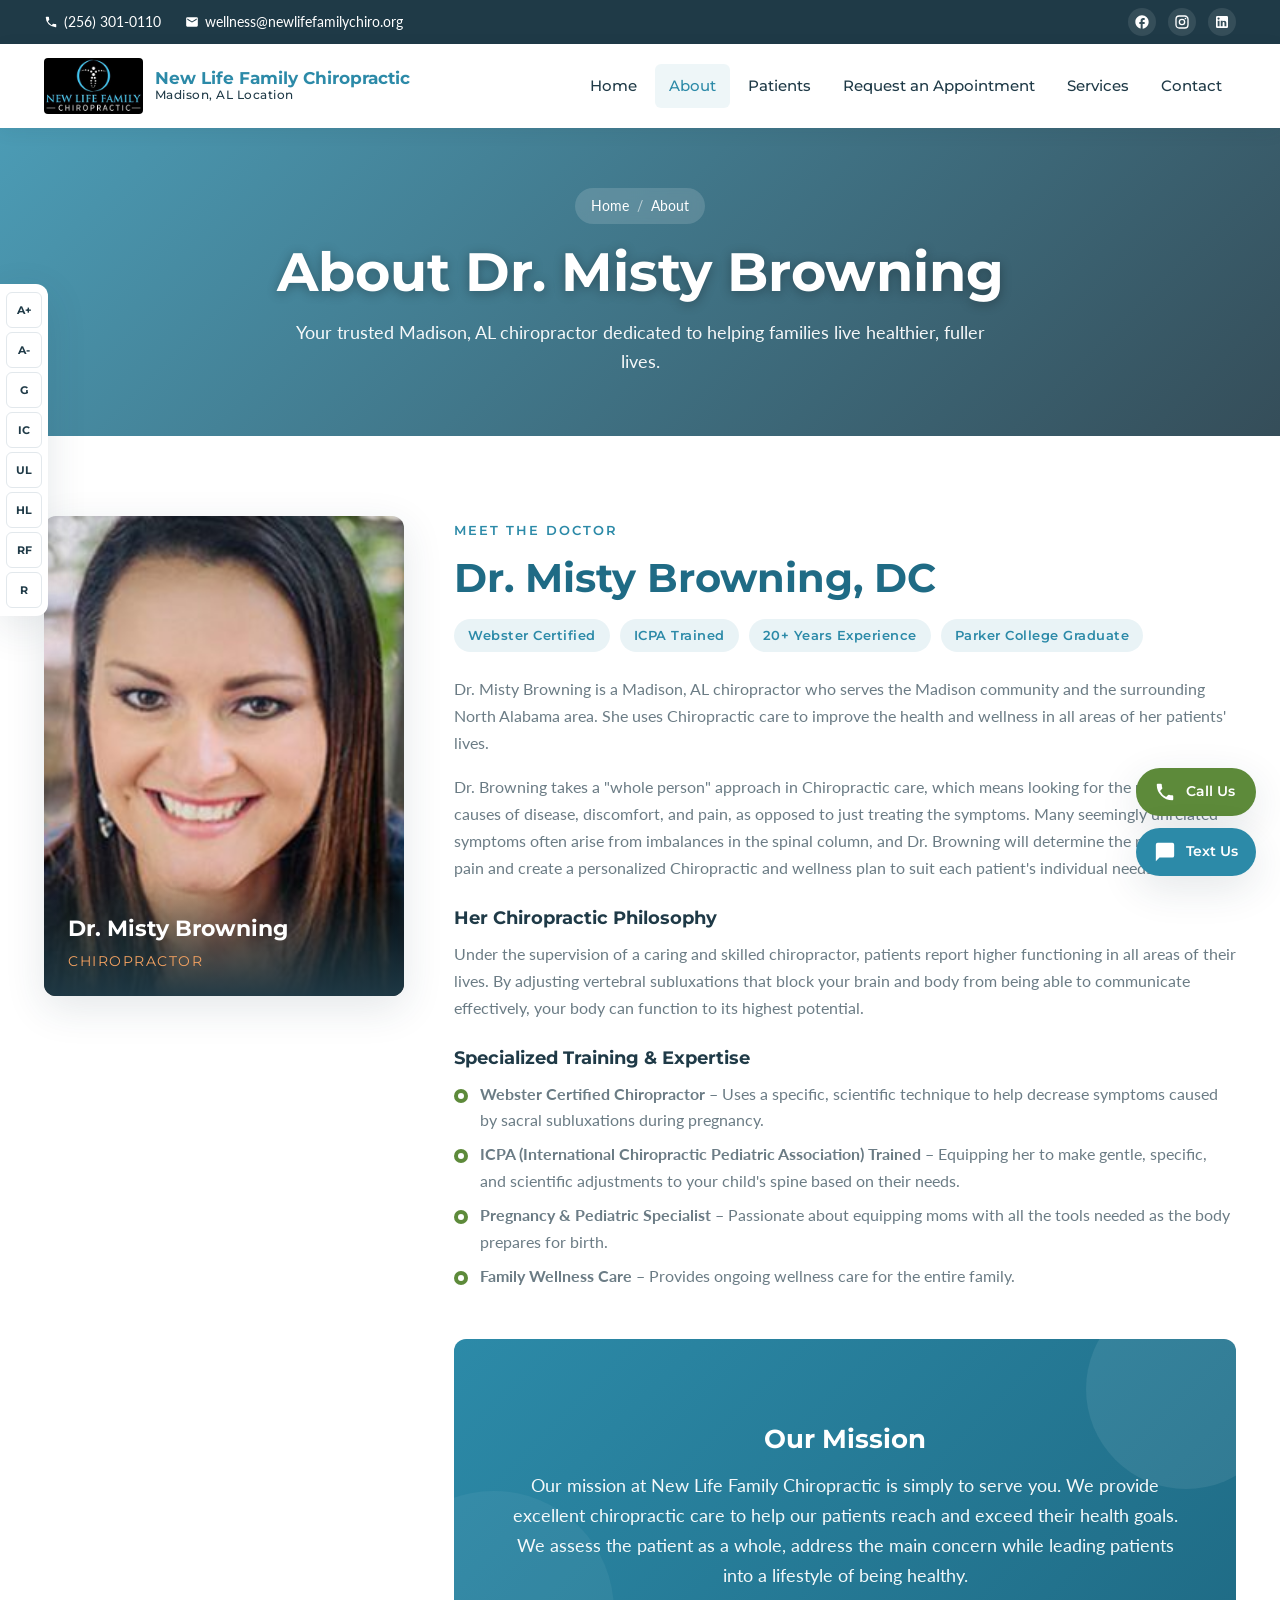
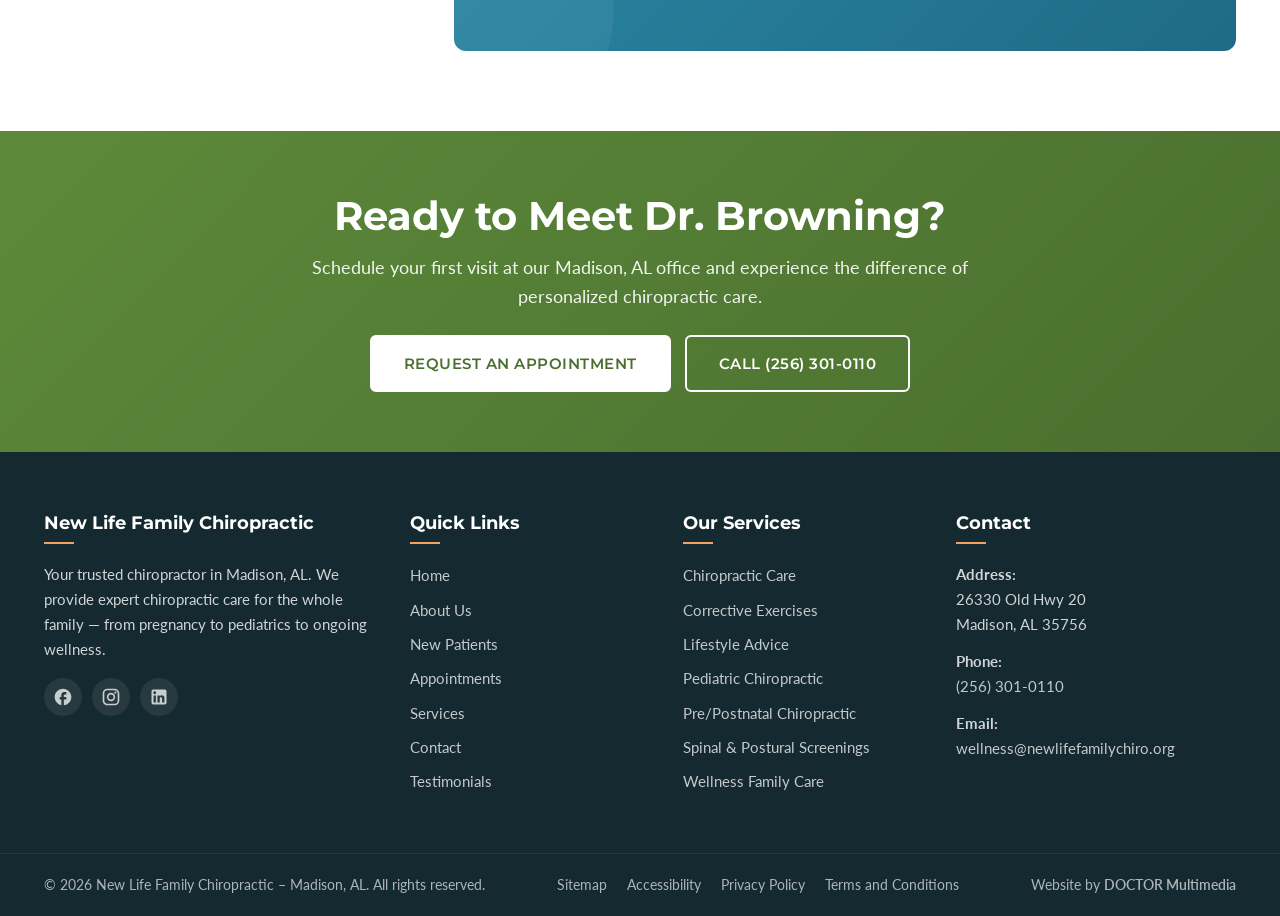
==== about.html @ c1411ab8 "Initial commit: Madison, AL website" ====
<!DOCTYPE html>
<html lang="en">
<head>
    <meta charset="UTF-8">
    <meta name="viewport" content="width=device-width, initial-scale=1.0">
    <title>About Dr. Misty Browning | New Life Family Chiropractic – Madison, AL</title>
    <meta name="description" content="Meet Dr. Misty Browning, your Madison, AL chiropractor at New Life Family Chiropractic. Webster Certified, ICPA trained, with 20+ years of experience serving North Alabama families.">
    <meta name="keywords" content="Dr. Misty Browning Madison AL, chiropractor Madison Alabama, New Life Family Chiropractic Madison, Webster certified chiropractor, ICPA trained chiropractor">
    <meta name="author" content="New Life Family Chiropractic">
    <meta name="robots" content="index, follow">
    <meta property="og:title" content="About Dr. Misty Browning | New Life Family Chiropractic – Madison, AL">
    <meta property="og:description" content="Meet Dr. Misty Browning, your Madison, AL chiropractor at New Life Family Chiropractic.">
    <meta property="og:type" content="profile">
    <meta property="og:url" content="https://newlifefamilychiro-madison.org/about.html">
    <link rel="canonical" href="https://newlifefamilychiro-madison.org/about.html">
    <link rel="preconnect" href="https://fonts.googleapis.com">
    <link rel="preconnect" href="https://fonts.gstatic.com" crossorigin>
    <link href="https://fonts.googleapis.com/css2?family=Montserrat:wght@300;400;500;600;700;800&family=Lato:wght@300;400;700&display=swap" rel="stylesheet">
    <link rel="stylesheet" href="css/style.css">
    <script type="application/ld+json">
    {
        "@context": "https://schema.org",
        "@type": "AboutPage",
        "name": "About Dr. Misty Browning",
        "url": "https://newlifefamilychiro-madison.org/about.html",
        "mainEntity": {
            "@type": "Person",
            "name": "Dr. Misty Browning",
            "jobTitle": "Chiropractor",
            "worksFor": {
                "@type": "Chiropractic",
                "name": "New Life Family Chiropractic - Madison",
                "address": {
                    "@type": "PostalAddress",
                    "streetAddress": "26330 Old Hwy 20",
                    "addressLocality": "Madison",
                    "addressRegion": "AL",
                    "postalCode": "35756"
                }
            }
        }
    }
    </script>
</head>
<body>
    <!-- Accessibility Toolbar -->
    <div id="accessibility-toolbar" class="accessibility-toolbar">
        <div class="a11y-inner">
            <button class="a11y-btn" id="incText" title="Increase Text" aria-label="Increase Text Size">A+</button>
            <button class="a11y-btn" id="decText" title="Decrease Text" aria-label="Decrease Text Size">A-</button>
            <button class="a11y-btn" id="grayscaleBtn" title="Grayscale" aria-label="Toggle Grayscale">G</button>
            <button class="a11y-btn" id="invertBtn" title="Invert Colors" aria-label="Invert Colors">IC</button>
            <button class="a11y-btn" id="underlineBtn" title="Underline Links" aria-label="Underline Links">UL</button>
            <button class="a11y-btn" id="highlightBtn" title="Highlight Links" aria-label="Highlight Links">HL</button>
            <button class="a11y-btn" id="readableBtn" title="Readable Font" aria-label="Toggle Readable Font">RF</button>
            <button class="a11y-btn" id="resetBtn" title="Reset" aria-label="Reset Accessibility">R</button>
        </div>
    </div>

    <!-- Top Bar -->
    <div class="top-bar">
        <div class="container top-bar-inner">
            <div class="top-bar-left">
                <a href="tel:+12563010110" class="top-link"><svg width="14" height="14" viewBox="0 0 24 24" fill="currentColor"><path d="M20 15.5c-1.25 0-2.45-.2-3.57-.57a1 1 0 0 0-1.02.24l-2.2 2.2a15.07 15.07 0 0 1-6.59-6.59l2.2-2.2a1 1 0 0 0 .25-1.02A11.36 11.36 0 0 1 8.5 4a1 1 0 0 0-1-1H4a1 1 0 0 0-1 1 17 17 0 0 0 17 17 1 1 0 0 0 1-1v-3.5a1 1 0 0 0-1-1z"/></svg> (256) 301-0110</a>
                <a href="mailto:wellness@newlifefamilychiro.org" class="top-link"><svg width="14" height="14" viewBox="0 0 24 24" fill="currentColor"><path d="M20 4H4a2 2 0 0 0-2 2v12a2 2 0 0 0 2 2h16a2 2 0 0 0 2-2V6a2 2 0 0 0-2-2zm0 4-8 5-8-5V6l8 5 8-5v2z"/></svg> wellness@newlifefamilychiro.org</a>
            </div>
            <div class="top-bar-right">
                <a href="https://www.facebook.com/NewLifeFamilyChiro/" class="social-icon" aria-label="Facebook" target="_blank" rel="noopener">
                    <svg width="16" height="16" viewBox="0 0 24 24" fill="currentColor"><path d="M22 12c0-5.52-4.48-10-10-10S2 6.48 2 12c0 4.84 3.44 8.87 8 9.8V15H8v-3h2V9.5C10 7.57 11.57 6 13.5 6H16v3h-2c-.55 0-1 .45-1 1v2h3v3h-3v6.95c5.05-.5 9-4.76 9-9.95z"/></svg>
                </a>
                <a href="https://www.instagram.com/newlifefamilychiropractic/" class="social-icon" aria-label="Instagram" target="_blank" rel="noopener">
                    <svg width="16" height="16" viewBox="0 0 24 24" fill="currentColor"><path d="M7.8 2h8.4C19.4 2 22 4.6 22 7.8v8.4a5.8 5.8 0 0 1-5.8 5.8H7.8C4.6 22 2 19.4 2 16.2V7.8A5.8 5.8 0 0 1 7.8 2m-.2 2A3.6 3.6 0 0 0 4 7.6v8.8C4 18.39 5.61 20 7.6 20h8.8a3.6 3.6 0 0 0 3.6-3.6V7.6C20 5.61 18.39 4 16.4 4H7.6m9.65 1.5a1.25 1.25 0 0 1 1.25 1.25A1.25 1.25 0 0 1 17.25 8 1.25 1.25 0 0 1 16 6.75a1.25 1.25 0 0 1 1.25-1.25M12 7a5 5 0 0 1 5 5 5 5 0 0 1-5 5 5 5 0 0 1-5-5 5 5 0 0 1 5-5m0 2a3 3 0 0 0-3 3 3 3 0 0 0 3 3 3 3 0 0 0 3-3 3 3 0 0 0-3-3z"/></svg>
                </a>
                <a href="https://www.linkedin.com/" class="social-icon" aria-label="LinkedIn" target="_blank" rel="noopener">
                    <svg width="16" height="16" viewBox="0 0 24 24" fill="currentColor"><path d="M19 3a2 2 0 0 1 2 2v14a2 2 0 0 1-2 2H5a2 2 0 0 1-2-2V5a2 2 0 0 1 2-2h14m-.5 15.5v-5.3a3.26 3.26 0 0 0-3.26-3.26c-.85 0-1.84.52-2.32 1.3v-1.11h-2.79v8.37h2.79v-4.93c0-.77.62-1.4 1.39-1.4a1.4 1.4 0 0 1 1.4 1.4v4.93h2.79M6.88 8.56a1.68 1.68 0 0 0 1.68-1.68c0-.93-.75-1.69-1.68-1.69a1.69 1.69 0 0 0-1.69 1.69c0 .93.76 1.68 1.69 1.68m1.39 9.94v-8.37H5.5v8.37h2.77z"/></svg>
                </a>
            </div>
        </div>
    </div>

    <!-- Header / Navigation -->
    <header class="main-header" id="mainHeader">
        <div class="container header-inner">
            <a href="index.html" class="logo">
                <img src="images/logo.jpg" alt="New Life Family Chiropractic – Madison, AL" class="logo-img">
                <div class="logo-text-only">
                    <span class="logo-main">New Life Family Chiropractic</span>
                    <span class="logo-sub">Madison, AL Location</span>
                </div>
            </a>
            <nav class="main-nav" id="mainNav">
                <ul>
                    <li><a href="index.html">Home</a></li>
                    <li><a href="about.html" class="active">About</a></li>
                    <li><a href="new-patients.html">Patients</a>
                        <ul class="submenu">
                            <li><a href="testimonials.html">Testimonials</a></li>
                        </ul>
                    </li>
                    <li><a href="appointments.html">Request an Appointment</a></li>
                    <li><a href="services.html">Services</a></li>
                    <li><a href="contact.html">Contact</a></li>
                </ul>
            </nav>
            <button class="mobile-toggle" id="mobileToggle" aria-label="Toggle Menu">
                <span></span><span></span><span></span>
            </button>
        </div>
    </header>

    <!-- Sub Hero -->
    <section class="sub-hero">
        <div class="container">
            <div class="breadcrumbs">
                <a href="index.html">Home</a>
                <span class="sep">/</span>
                <span>About</span>
            </div>
            <h1>About Dr. Misty Browning</h1>
            <p>Your trusted Madison, AL chiropractor dedicated to helping families live healthier, fuller lives.</p>
        </div>
    </section>

    <!-- Doctor Profile -->
    <section class="doctor-profile">
        <div class="container">
            <div class="doctor-grid">
                <div class="doctor-portrait">
                    <img src="images/dr-browning.jpg" alt="Dr. Misty Browning, Madison AL Chiropractor" loading="lazy">
                    <div class="name-tag">
                        <strong>Dr. Misty Browning</strong>
                        <span>Chiropractor</span>
                    </div>
                </div>
                <div class="doctor-info">
                    <span class="eyebrow">Meet The Doctor</span>
                    <h2>Dr. Misty Browning, DC</h2>
                    <div class="credentials">
                        <span class="credential-tag">Webster Certified</span>
                        <span class="credential-tag">ICPA Trained</span>
                        <span class="credential-tag">20+ Years Experience</span>
                        <span class="credential-tag">Parker College Graduate</span>
                    </div>
                    <p>Dr. Misty Browning is a Madison, AL chiropractor who serves the Madison community and the surrounding North Alabama area. She uses Chiropractic care to improve the health and wellness in all areas of her patients' lives.</p>
                    <p>Dr. Browning takes a "whole person" approach in Chiropractic care, which means looking for the underlying causes of disease, discomfort, and pain, as opposed to just treating the symptoms. Many seemingly unrelated symptoms often arise from imbalances in the spinal column, and Dr. Browning will determine the root of the pain and create a personalized Chiropractic and wellness plan to suit each patient's individual needs.</p>

                    <h3>Her Chiropractic Philosophy</h3>
                    <p>Under the supervision of a caring and skilled chiropractor, patients report higher functioning in all areas of their lives. By adjusting vertebral subluxations that block your brain and body from being able to communicate effectively, your body can function to its highest potential.</p>

                    <h3>Specialized Training & Expertise</h3>
                    <ul>
                        <li><strong>Webster Certified Chiropractor</strong> – Uses a specific, scientific technique to help decrease symptoms caused by sacral subluxations during pregnancy.</li>
                        <li><strong>ICPA (International Chiropractic Pediatric Association) Trained</strong> – Equipping her to make gentle, specific, and scientific adjustments to your child's spine based on their needs.</li>
                        <li><strong>Pregnancy &amp; Pediatric Specialist</strong> – Passionate about equipping moms with all the tools needed as the body prepares for birth.</li>
                        <li><strong>Family Wellness Care</strong> – Provides ongoing wellness care for the entire family.</li>
                    </ul>

                    <div class="mission-block">
                        <h3>Our Mission</h3>
                        <p>Our mission at New Life Family Chiropractic is simply to serve you. We provide excellent chiropractic care to help our patients reach and exceed their health goals. We assess the patient as a whole, address the main concern while leading patients into a lifestyle of being healthy.</p>
                    </div>
                </div>
            </div>
        </div>
    </section>

    <!-- CTA Banner -->
    <section class="cta-banner">
        <div class="container">
            <h2>Ready to Meet Dr. Browning?</h2>
            <p>Schedule your first visit at our Madison, AL office and experience the difference of personalized chiropractic care.</p>
            <div class="cta-buttons">
                <a href="appointments.html" class="btn btn-primary">Request an Appointment</a>
                <a href="tel:+12563010110" class="btn btn-outline">Call (256) 301-0110</a>
            </div>
        </div>
    </section>

    <!-- Footer -->
    <footer class="main-footer">
        <div class="container footer-grid">
            <div class="footer-col">
                <h4>New Life Family Chiropractic</h4>
                <p>Your trusted chiropractor in Madison, AL. We provide expert chiropractic care for the whole family — from pregnancy to pediatrics to ongoing wellness.</p>
                <div class="footer-social">
                    <a href="https://www.facebook.com/NewLifeFamilyChiro/" aria-label="Facebook" target="_blank" rel="noopener"><svg width="20" height="20" viewBox="0 0 24 24" fill="currentColor"><path d="M22 12c0-5.52-4.48-10-10-10S2 6.48 2 12c0 4.84 3.44 8.87 8 9.8V15H8v-3h2V9.5C10 7.57 11.57 6 13.5 6H16v3h-2c-.55 0-1 .45-1 1v2h3v3h-3v6.95c5.05-.5 9-4.76 9-9.95z"/></svg></a>
                    <a href="https://www.instagram.com/newlifefamilychiropractic/" aria-label="Instagram" target="_blank" rel="noopener"><svg width="20" height="20" viewBox="0 0 24 24" fill="currentColor"><path d="M7.8 2h8.4C19.4 2 22 4.6 22 7.8v8.4a5.8 5.8 0 0 1-5.8 5.8H7.8C4.6 22 2 19.4 2 16.2V7.8A5.8 5.8 0 0 1 7.8 2m-.2 2A3.6 3.6 0 0 0 4 7.6v8.8C4 18.39 5.61 20 7.6 20h8.8a3.6 3.6 0 0 0 3.6-3.6V7.6C20 5.61 18.39 4 16.4 4H7.6m9.65 1.5a1.25 1.25 0 0 1 1.25 1.25A1.25 1.25 0 0 1 17.25 8 1.25 1.25 0 0 1 16 6.75a1.25 1.25 0 0 1 1.25-1.25M12 7a5 5 0 0 1 5 5 5 5 0 0 1-5 5 5 5 0 0 1-5-5 5 5 0 0 1 5-5m0 2a3 3 0 0 0-3 3 3 3 0 0 0 3 3 3 3 0 0 0 3-3 3 3 0 0 0-3-3z"/></svg></a>
                    <a href="https://www.linkedin.com/" aria-label="LinkedIn" target="_blank" rel="noopener"><svg width="20" height="20" viewBox="0 0 24 24" fill="currentColor"><path d="M19 3a2 2 0 0 1 2 2v14a2 2 0 0 1-2 2H5a2 2 0 0 1-2-2V5a2 2 0 0 1 2-2h14m-.5 15.5v-5.3a3.26 3.26 0 0 0-3.26-3.26c-.85 0-1.84.52-2.32 1.3v-1.11h-2.79v8.37h2.79v-4.93c0-.77.62-1.4 1.39-1.4a1.4 1.4 0 0 1 1.4 1.4v4.93h2.79M6.88 8.56a1.68 1.68 0 0 0 1.68-1.68c0-.93-.75-1.69-1.68-1.69a1.69 1.69 0 0 0-1.69 1.69c0 .93.76 1.68 1.69 1.68m1.39 9.94v-8.37H5.5v8.37h2.77z"/></svg></a>
                </div>
            </div>
            <div class="footer-col">
                <h4>Quick Links</h4>
                <ul>
                    <li><a href="index.html">Home</a></li>
                    <li><a href="about.html">About Us</a></li>
                    <li><a href="new-patients.html">New Patients</a></li>
                    <li><a href="appointments.html">Appointments</a></li>
                    <li><a href="services.html">Services</a></li>
                    <li><a href="contact.html">Contact</a></li>
                    <li><a href="testimonials.html">Testimonials</a></li>
                </ul>
            </div>
            <div class="footer-col">
                <h4>Our Services</h4>
                <ul>
                    <li><a href="services.html#chiropractic">Chiropractic Care</a></li>
                    <li><a href="services.html#exercises">Corrective Exercises</a></li>
                    <li><a href="services.html#lifestyle">Lifestyle Advice</a></li>
                    <li><a href="services.html#pediatric">Pediatric Chiropractic</a></li>
                    <li><a href="services.html#pregnancy">Pre/Postnatal Chiropractic</a></li>
                    <li><a href="services.html#screenings">Spinal &amp; Postural Screenings</a></li>
                    <li><a href="services.html#wellness">Wellness Family Care</a></li>
                </ul>
            </div>
            <div class="footer-col">
                <h4>Contact</h4>
                <p><strong>Address:</strong><br>26330 Old Hwy 20<br>Madison, AL 35756</p>
                <p><strong>Phone:</strong><br><a href="tel:+12563010110">(256) 301-0110</a></p>
                <p><strong>Email:</strong><br><a href="mailto:wellness@newlifefamilychiro.org">wellness@newlifefamilychiro.org</a></p>
            </div>
        </div>
        <div class="footer-bottom">
            <div class="container footer-bottom-inner">
                <p>&copy; 2026 New Life Family Chiropractic – Madison, AL. All rights reserved.</p>
                <ul>
                    <li><a href="sitemap.xml">Sitemap</a></li>
                    <li><a href="#">Accessibility</a></li>
                    <li><a href="#">Privacy Policy</a></li>
                    <li><a href="#">Terms and Conditions</a></li>
                </ul>
                <p class="credit">Website by <a href="http://doctormultimedia.com/" target="_blank" rel="noopener">DOCTOR Multimedia</a></p>
            </div>
        </div>
    </footer>

    <!-- Floating Action Buttons -->
    <div class="fab-container">
        <a href="tel:+12563010110" class="fab fab-call" aria-label="Call Us">
            <svg width="22" height="22" viewBox="0 0 24 24" fill="currentColor"><path d="M20 15.5c-1.25 0-2.45-.2-3.57-.57a1 1 0 0 0-1.02.24l-2.2 2.2a15.07 15.07 0 0 1-6.59-6.59l2.2-2.2a1 1 0 0 0 .25-1.02A11.36 11.36 0 0 1 8.5 4a1 1 0 0 0-1-1H4a1 1 0 0 0-1 1 17 17 0 0 0 17 17 1 1 0 0 0 1-1v-3.5a1 1 0 0 0-1-1z"/></svg>
            <span>Call Us</span>
        </a>
        <a href="sms:+12563010110" class="fab fab-text" aria-label="Text Us">
            <svg width="22" height="22" viewBox="0 0 24 24" fill="currentColor"><path d="M20 2H4a2 2 0 0 0-2 2v18l4-4h14a2 2 0 0 0 2-2V4a2 2 0 0 0-2-2z"/></svg>
            <span>Text Us</span>
        </a>
    </div>

    <script src="js/script.js"></script>
</body>
</html>
---- css/style.css ----
/* =========================================================
   New Life Family Chiropractic – Madison, AL
   Stylesheet
   ========================================================= */

:root {
    --primary: #2c8aa8;
    --primary-dark: #1f6b85;
    --primary-light: #5cb3cc;
    --secondary: #5d8a3a;
    --secondary-dark: #4a6e2f;
    --accent: #f4a261;
    --dark: #1f3a47;
    --darker: #142930;
    --light: #f7fafc;
    --gray: #6b7c85;
    --gray-light: #e2e8ec;
    --white: #ffffff;
    --shadow: 0 4px 16px rgba(31, 58, 71, 0.08);
    --shadow-lg: 0 12px 40px rgba(31, 58, 71, 0.12);
    --radius: 6px;
    --radius-lg: 12px;
    --transition: all .3s cubic-bezier(.4, 0, .2, 1);
    --font-heading: 'Montserrat', 'Helvetica Neue', Arial, sans-serif;
    --font-body: 'Lato', 'Helvetica Neue', Arial, sans-serif;
}

* { margin: 0; padding: 0; box-sizing: border-box; }

html { scroll-behavior: smooth; font-size: 16px; }

body {
    font-family: var(--font-body);
    color: var(--dark);
    line-height: 1.65;
    background: var(--white);
    overflow-x: hidden;
    -webkit-font-smoothing: antialiased;
}

img { max-width: 100%; height: auto; display: block; }
a { color: var(--primary); text-decoration: none; transition: var(--transition); }
a:hover { color: var(--primary-dark); }

.container { max-width: 1240px; margin: 0 auto; padding: 0 24px; }

h1, h2, h3, h4, h5, h6 {
    font-family: var(--font-heading);
    font-weight: 700;
    line-height: 1.25;
    color: var(--dark);
}

h1 { font-size: clamp(2rem, 5vw, 3.4rem); }
h2 { font-size: clamp(1.7rem, 3.6vw, 2.5rem); margin-bottom: 1rem; }
h3 { font-size: 1.4rem; margin-bottom: .75rem; }

.eyebrow {
    display: inline-block;
    color: var(--primary);
    font-family: var(--font-heading);
    font-weight: 600;
    text-transform: uppercase;
    letter-spacing: 2px;
    font-size: .8rem;
    margin-bottom: .75rem;
}
.eyebrow.light { color: var(--accent); }

.section-header {
    text-align: center;
    max-width: 720px;
    margin: 0 auto 3.5rem;
}
.section-header p {
    color: var(--gray);
    font-size: 1.05rem;
}

.btn {
    display: inline-flex;
    align-items: center;
    justify-content: center;
    gap: .5rem;
    padding: 14px 32px;
    font-family: var(--font-heading);
    font-weight: 600;
    font-size: .95rem;
    text-transform: uppercase;
    letter-spacing: .5px;
    border-radius: var(--radius);
    border: 2px solid transparent;
    cursor: pointer;
    transition: var(--transition);
    text-align: center;
}
.btn-primary {
    background: var(--primary);
    color: var(--white);
    border-color: var(--primary);
}
.btn-primary:hover {
    background: var(--primary-dark);
    border-color: var(--primary-dark);
    color: var(--white);
    transform: translateY(-2px);
    box-shadow: var(--shadow);
}
.btn-outline {
    background: transparent;
    color: var(--white);
    border-color: var(--white);
}
.btn-outline:hover {
    background: var(--white);
    color: var(--primary);
}
.btn-full { width: 100%; }

/* =========================================================
   LOGO IMAGE (multi-page)
   ========================================================= */
.logo-img {
    height: 56px;
    width: auto;
    display: block;
    border-radius: 4px;
    transition: var(--transition);
}
.logo:hover .logo-img { transform: scale(1.04); }
.logo-text-only {
    display: flex;
    flex-direction: column;
    line-height: 1.15;
}
.logo-text-only .logo-main {
    font-family: var(--font-heading);
    font-weight: 700;
    color: var(--primary);
    font-size: 1.05rem;
}
.logo-text-only .logo-sub {
    font-family: var(--font-heading);
    font-weight: 500;
    color: var(--dark);
    font-size: .78rem;
    letter-spacing: .5px;
}
.logo-text-only .logo-sub em {
    color: var(--secondary);
    font-style: normal;
    font-weight: 700;
}

/* =========================================================
   SUB-HERO (for non-home pages)
   ========================================================= */
.sub-hero {
    position: relative;
    min-height: 280px;
    display: flex;
    align-items: center;
    justify-content: center;
    text-align: center;
    color: var(--white);
    background: linear-gradient(135deg, rgba(44, 138, 168, .85), rgba(31, 58, 71, .9)),
                url('https://images.unsplash.com/photo-1576091160550-2173dba999ef?w=1600&q=80') center/cover;
    padding: 60px 24px;
}
.sub-hero h1 {
    color: var(--white);
    margin-bottom: .75rem;
    text-shadow: 0 2px 12px rgba(0, 0, 0, .3);
}
.sub-hero p {
    font-size: 1.1rem;
    max-width: 720px;
    margin: 0 auto;
    opacity: .95;
}
.breadcrumbs {
    display: inline-flex;
    align-items: center;
    gap: 8px;
    margin-bottom: 14px;
    font-size: .9rem;
    background: rgba(255, 255, 255, .15);
    padding: 6px 16px;
    border-radius: 999px;
    backdrop-filter: blur(6px);
}
.breadcrumbs a { color: var(--white); }
.breadcrumbs a:hover { color: var(--accent); }
.breadcrumbs .sep { opacity: .6; }

/* =========================================================
   PAGE INTRO
   ========================================================= */
.page-intro {
    padding: 60px 0 30px;
    background: var(--light);
    text-align: center;
}
.page-intro .eyebrow { color: var(--primary); }
.page-intro h2 { margin-bottom: 1rem; }
.page-intro p { color: var(--gray); max-width: 760px; margin: 0 auto; font-size: 1.05rem; }

/* =========================================================
   DOCTOR PROFILE (About page)
   ========================================================= */
.doctor-profile {
    padding: 80px 0;
    background: var(--white);
}
.doctor-grid {
    display: grid;
    grid-template-columns: 360px 1fr;
    gap: 50px;
    align-items: start;
}
.doctor-portrait {
    position: relative;
    border-radius: var(--radius-lg);
    overflow: hidden;
    box-shadow: var(--shadow-lg);
    background: var(--light);
    aspect-ratio: 3 / 4;
}
.doctor-portrait img {
    width: 100%;
    height: 100%;
    object-fit: cover;
    object-position: center top;
}
.doctor-portrait .name-tag {
    position: absolute;
    bottom: 0;
    left: 0;
    right: 0;
    background: linear-gradient(transparent, rgba(31, 58, 71, .95));
    color: var(--white);
    padding: 30px 24px 22px;
    text-align: left;
}
.doctor-portrait .name-tag strong {
    display: block;
    font-family: var(--font-heading);
    font-size: 1.4rem;
}
.doctor-portrait .name-tag span {
    color: var(--accent);
    font-family: var(--font-heading);
    font-size: .9rem;
    text-transform: uppercase;
    letter-spacing: 1.5px;
}
.doctor-info h2 {
    color: var(--primary-dark);
    margin-bottom: 1rem;
}
.doctor-info .credentials {
    display: flex;
    flex-wrap: wrap;
    gap: 10px;
    margin-bottom: 1.5rem;
}
.credential-tag {
    display: inline-block;
    background: rgba(44, 138, 168, .1);
    color: var(--primary);
    padding: 6px 14px;
    border-radius: 999px;
    font-family: var(--font-heading);
    font-size: .8rem;
    font-weight: 600;
    letter-spacing: .5px;
}
.doctor-info p {
    color: var(--gray);
    margin-bottom: 1.1rem;
    font-size: 1.02rem;
}
.doctor-info h3 {
    color: var(--dark);
    margin-top: 1.5rem;
    margin-bottom: .75rem;
    font-size: 1.15rem;
}
.doctor-info ul {
    list-style: none;
    margin: 0;
    padding: 0;
}
.doctor-info li {
    position: relative;
    padding-left: 26px;
    margin-bottom: 8px;
    color: var(--gray);
}
.doctor-info li::before {
    content: "";
    position: absolute;
    left: 0;
    top: 8px;
    width: 14px;
    height: 14px;
    background: var(--secondary);
    border-radius: 50%;
}
.doctor-info li::after {
    content: "";
    position: absolute;
    left: 4px;
    top: 12px;
    width: 6px;
    height: 6px;
    background: var(--white);
    border-radius: 50%;
}

.mission-block {
    background: linear-gradient(135deg, var(--primary) 0%, var(--primary-dark) 100%);
    color: var(--white);
    padding: 60px 50px;
    border-radius: var(--radius-lg);
    text-align: center;
    margin-top: 50px;
    position: relative;
    overflow: hidden;
}
.mission-block::before {
    content: "";
    position: absolute;
    top: -50px;
    right: -50px;
    width: 200px;
    height: 200px;
    background: rgba(255, 255, 255, .08);
    border-radius: 50%;
}
.mission-block::after {
    content: "";
    position: absolute;
    bottom: -80px;
    left: -80px;
    width: 240px;
    height: 240px;
    background: rgba(255, 255, 255, .05);
    border-radius: 50%;
}
.mission-block h3 {
    color: var(--white);
    font-size: 1.6rem;
    margin-bottom: 1rem;
    position: relative;
}
.mission-block p {
    color: rgba(255, 255, 255, .95);
    font-size: 1.1rem;
    max-width: 760px;
    margin: 0 auto;
    line-height: 1.7;
    position: relative;
}

/* =========================================================
   ACCESSIBILITY TOOLBAR
   ========================================================= */
.accessibility-toolbar {
    position: fixed;
    top: 50%;
    left: 0;
    transform: translateY(-50%);
    z-index: 999;
    background: var(--white);
    box-shadow: var(--shadow-lg);
    border-radius: 0 var(--radius-lg) var(--radius-lg) 0;
    padding: 8px 6px;
}
.a11y-inner { display: flex; flex-direction: column; gap: 4px; }
.a11y-btn {
    width: 36px;
    height: 36px;
    border: 1px solid var(--gray-light);
    background: var(--white);
    color: var(--dark);
    font-family: var(--font-heading);
    font-weight: 700;
    font-size: .7rem;
    border-radius: var(--radius);
    cursor: pointer;
    transition: var(--transition);
}
.a11y-btn:hover {
    background: var(--primary);
    color: var(--white);
    border-color: var(--primary);
}
body.grayscale { filter: grayscale(100%); }
body.invert { filter: invert(100%) hue-rotate(180deg); }
body.links-underline a { text-decoration: underline !important; }
body.highlight-links a { background: yellow; color: #000 !important; padding: 0 2px; }
body.readable-font { font-family: Arial, sans-serif !important; }

/* =========================================================
   TOP BAR
   ========================================================= */
.top-bar {
    background: var(--dark);
    color: var(--white);
    padding: 8px 0;
    font-size: .85rem;
}
.top-bar-inner {
    display: flex;
    justify-content: space-between;
    align-items: center;
    gap: 16px;
}
.top-bar-left {
    display: flex;
    gap: 24px;
    flex-wrap: wrap;
}
.top-link {
    color: var(--white);
    display: inline-flex;
    align-items: center;
    gap: 6px;
}
.top-link:hover { color: var(--accent); }
.top-link svg { flex-shrink: 0; }
.top-bar-right { display: flex; gap: 12px; }
.social-icon {
    width: 28px;
    height: 28px;
    display: inline-flex;
    align-items: center;
    justify-content: center;
    border-radius: 50%;
    background: rgba(255, 255, 255, .1);
    color: var(--white);
    transition: var(--transition);
}
.social-icon:hover {
    background: var(--accent);
    color: var(--dark);
    transform: translateY(-2px);
}

/* =========================================================
   HEADER
   ========================================================= */
.main-header {
    background: var(--white);
    box-shadow: var(--shadow);
    position: sticky;
    top: 0;
    z-index: 100;
    transition: var(--transition);
}
.main-header.scrolled { box-shadow: var(--shadow-lg); }
.header-inner {
    display: flex;
    align-items: center;
    justify-content: space-between;
    padding-top: 14px;
    padding-bottom: 14px;
    gap: 24px;
}
.logo {
    display: flex;
    align-items: center;
    gap: 12px;
    flex-shrink: 0;
}
.logo-icon {
    display: flex;
    align-items: center;
    justify-content: center;
    transition: var(--transition);
}
.logo:hover .logo-icon { transform: rotate(-8deg); }
.logo-text {
    display: flex;
    flex-direction: column;
    line-height: 1.1;
}
.logo-main {
    font-family: var(--font-heading);
    font-weight: 700;
    color: var(--primary);
    font-size: 1.1rem;
}
.logo-sub {
    font-family: var(--font-heading);
    font-weight: 500;
    color: var(--dark);
    font-size: .8rem;
    letter-spacing: .5px;
}
.logo-sub em {
    color: var(--secondary);
    font-style: normal;
    font-weight: 700;
}

.main-nav ul {
    display: flex;
    list-style: none;
    gap: 4px;
}
.main-nav a {
    display: inline-block;
    padding: 10px 14px;
    color: var(--dark);
    font-family: var(--font-heading);
    font-weight: 500;
    font-size: .92rem;
    border-radius: var(--radius);
    transition: var(--transition);
    position: relative;
}
.main-nav a:hover,
.main-nav a.active {
    color: var(--primary);
    background: rgba(44, 138, 168, .08);
}
.main-nav li { position: relative; }
.submenu {
    position: absolute;
    top: 100%;
    left: 0;
    background: var(--white);
    box-shadow: var(--shadow-lg);
    border-radius: var(--radius);
    min-width: 200px;
    flex-direction: column;
    padding: 8px;
    opacity: 0;
    visibility: hidden;
    transform: translateY(8px);
    transition: var(--transition);
    list-style: none;
}
.main-nav li:hover > .submenu {
    opacity: 1;
    visibility: visible;
    transform: translateY(0);
}
.submenu a { display: block; width: 100%; }

.mobile-toggle {
    display: none;
    flex-direction: column;
    justify-content: space-between;
    width: 30px;
    height: 24px;
    background: transparent;
    border: 0;
    cursor: pointer;
    padding: 0;
}
.mobile-toggle span {
    display: block;
    height: 3px;
    background: var(--dark);
    border-radius: 2px;
    transition: var(--transition);
}

/* =========================================================
   HERO
   ========================================================= */
.hero {
    position: relative;
    overflow: hidden;
    background: var(--darker);
}
.hero-slider {
    position: relative;
    height: clamp(420px, 60vh, 620px);
}
.hero-slide {
    position: absolute;
    inset: 0;
    background-size: cover;
    background-position: center;
    display: flex;
    align-items: center;
    justify-content: center;
    opacity: 0;
    transition: opacity .8s ease-in-out;
    text-align: center;
    color: var(--white);
    padding: 0 24px;
}
.hero-slide.active { opacity: 1; }
.hero-content { max-width: 760px; }
.hero-content h1 {
    color: var(--white);
    font-weight: 700;
    margin-bottom: 1rem;
    text-shadow: 0 2px 12px rgba(0, 0, 0, .3);
}
.hero-content p {
    font-size: clamp(1rem, 2vw, 1.25rem);
    margin-bottom: 1.75rem;
    opacity: .95;
}
.slider-arrow {
    position: absolute;
    top: 50%;
    transform: translateY(-50%);
    width: 50px;
    height: 50px;
    border-radius: 50%;
    border: 0;
    background: rgba(255, 255, 255, .2);
    backdrop-filter: blur(6px);
    color: var(--white);
    font-size: 1.5rem;
    cursor: pointer;
    transition: var(--transition);
    z-index: 5;
}
.slider-arrow:hover { background: var(--primary); }
.slider-prev { left: 24px; }
.slider-next { right: 24px; }
.slider-dots {
    position: absolute;
    bottom: 100px;
    left: 50%;
    transform: translateX(-50%);
    display: flex;
    gap: 10px;
    z-index: 5;
}
.dot {
    width: 12px;
    height: 12px;
    border-radius: 50%;
    background: rgba(255, 255, 255, .4);
    cursor: pointer;
    transition: var(--transition);
}
.dot.active {
    background: var(--white);
    width: 32px;
    border-radius: 6px;
}

.hero-cta-bar {
    background: var(--primary);
    color: var(--white);
    padding: 18px 0;
    position: relative;
    z-index: 4;
}
.hero-cta-inner {
    display: flex;
    align-items: center;
    justify-content: space-between;
    gap: 24px;
    flex-wrap: wrap;
}
.hero-cta-text {
    font-family: var(--font-heading);
    font-size: 1.2rem;
    font-weight: 600;
}
.hero-cta-text a {
    color: var(--accent);
    font-weight: 700;
    text-decoration: none;
}
.hero-cta-buttons {
    display: flex;
    gap: 12px;
    flex-wrap: wrap;
}

/* =========================================================
   QUICK LINKS
   ========================================================= */
.quick-links {
    padding: 60px 0;
    background: var(--light);
}
.quick-links-grid {
    display: grid;
    grid-template-columns: repeat(3, 1fr);
    gap: 24px;
}
.quick-link-card {
    background: var(--white);
    padding: 40px 28px;
    border-radius: var(--radius-lg);
    text-align: center;
    color: var(--dark);
    box-shadow: var(--shadow);
    transition: var(--transition);
    border-top: 4px solid transparent;
}
.quick-link-card:hover {
    transform: translateY(-6px);
    box-shadow: var(--shadow-lg);
    border-top-color: var(--primary);
    color: var(--dark);
}
.quick-icon {
    width: 80px;
    height: 80px;
    border-radius: 50%;
    background: linear-gradient(135deg, rgba(44, 138, 168, .1), rgba(93, 138, 58, .1));
    display: inline-flex;
    align-items: center;
    justify-content: center;
    color: var(--primary);
    margin-bottom: 16px;
    transition: var(--transition);
}
.quick-link-card:hover .quick-icon {
    background: var(--primary);
    color: var(--white);
    transform: scale(1.05);
}
.quick-link-card h3 {
    color: var(--dark);
    margin-bottom: 8px;
}
.quick-link-card p {
    color: var(--gray);
    font-size: .95rem;
}

/* =========================================================
   WELCOME
   ========================================================= */
.welcome {
    padding: 80px 0;
    background: var(--white);
}
.welcome-grid {
    display: grid;
    grid-template-columns: 1fr 1fr;
    gap: 60px;
    align-items: center;
}
.welcome-text p {
    color: var(--gray);
    font-size: 1.05rem;
    margin-bottom: 1.25rem;
}
.welcome-text a {
    color: var(--primary);
    font-weight: 600;
    text-decoration: underline;
}
.welcome-features {
    margin-top: 32px;
    display: grid;
    gap: 14px;
}
.feature {
    display: flex;
    align-items: center;
    gap: 12px;
    color: var(--dark);
    font-weight: 500;
}
.feature svg {
    color: var(--secondary);
    flex-shrink: 0;
    background: rgba(93, 138, 58, .12);
    border-radius: 50%;
    padding: 4px;
}
.welcome-image {
    position: relative;
    border-radius: var(--radius-lg);
    overflow: hidden;
    box-shadow: var(--shadow-lg);
    aspect-ratio: 4 / 3;
}
.welcome-image img {
    width: 100%;
    height: 100%;
    object-fit: cover;
    transition: transform .6s ease;
}
.welcome-image:hover img { transform: scale(1.05); }
.image-badge {
    position: absolute;
    top: 24px;
    right: 24px;
    background: var(--accent);
    color: var(--dark);
    padding: 14px 20px;
    border-radius: var(--radius);
    box-shadow: var(--shadow);
    text-align: center;
    transform: rotate(3deg);
}
.image-badge strong {
    display: block;
    font-family: var(--font-heading);
    font-size: 1.05rem;
}
.image-badge span {
    font-size: .85rem;
    color: var(--dark);
}

/* =========================================================
   SERVICES
   ========================================================= */
.services {
    padding: 80px 0;
    background: linear-gradient(135deg, var(--primary-dark) 0%, var(--primary) 100%);
    color: var(--white);
    position: relative;
    overflow: hidden;
}
.services::before {
    content: "";
    position: absolute;
    inset: 0;
    background: url("data:image/svg+xml,%3Csvg xmlns='http://www.w3.org/2000/svg' width='60' height='60' viewBox='0 0 60 60'%3E%3Cg fill='none' stroke='%23ffffff' stroke-opacity='0.05'%3E%3Ccircle cx='30' cy='30' r='20'/%3E%3Ccircle cx='30' cy='30' r='10'/%3E%3C/g%3E%3C/svg%3E");
    opacity: .8;
}
.services .section-header h2,
.services .section-header p {
    color: var(--white);
}
.services .section-header p { color: rgba(255, 255, 255, .85); }
.services-grid {
    display: grid;
    grid-template-columns: repeat(3, 1fr);
    gap: 30px;
    position: relative;
}
.service-card {
    background: var(--white);
    color: var(--dark);
    border-radius: var(--radius-lg);
    overflow: hidden;
    box-shadow: var(--shadow-lg);
    transition: var(--transition);
    display: flex;
    flex-direction: column;
}
.service-card:hover {
    transform: translateY(-8px);
    box-shadow: 0 24px 50px rgba(0, 0, 0, .2);
}
.service-image {
    aspect-ratio: 16 / 10;
    overflow: hidden;
}
.service-image img {
    width: 100%;
    height: 100%;
    object-fit: cover;
    transition: transform .6s ease;
}
.service-card:hover .service-image img { transform: scale(1.08); }
.service-content {
    padding: 28px 24px;
    display: flex;
    flex-direction: column;
    flex: 1;
}
.service-content h3 {
    color: var(--primary-dark);
    margin-bottom: 12px;
}
.service-content p {
    color: var(--gray);
    margin-bottom: 18px;
    flex: 1;
}
.service-link {
    color: var(--primary);
    font-family: var(--font-heading);
    font-weight: 600;
    text-transform: uppercase;
    font-size: .85rem;
    letter-spacing: 1px;
    display: inline-flex;
    align-items: center;
    gap: 8px;
    transition: var(--transition);
}
.service-link:hover {
    color: var(--primary-dark);
    gap: 12px;
}

/* =========================================================
   NEW PATIENTS
   ========================================================= */
.new-patients {
    padding: 80px 0;
    background: var(--light);
}
.new-patients-grid {
    display: grid;
    grid-template-columns: 1fr 1.2fr;
    gap: 60px;
    align-items: center;
}
.new-patients-image {
    border-radius: var(--radius-lg);
    overflow: hidden;
    box-shadow: var(--shadow-lg);
    aspect-ratio: 4 / 3;
}
.new-patients-image img {
    width: 100%;
    height: 100%;
    object-fit: cover;
}
.new-patients-content p {
    color: var(--gray);
    font-size: 1.05rem;
    margin-bottom: 1.25rem;
}
.new-patients-content a {
    color: var(--primary);
    font-weight: 600;
    text-decoration: underline;
}

/* =========================================================
   TESTIMONIALS
   ========================================================= */
.testimonials {
    padding: 80px 0;
    background: var(--white);
}
.testimonials-grid {
    display: grid;
    grid-template-columns: repeat(3, 1fr);
    gap: 30px;
}
.testimonial-card {
    background: var(--light);
    padding: 36px 30px;
    border-radius: var(--radius-lg);
    border-left: 4px solid var(--primary);
    box-shadow: var(--shadow);
    transition: var(--transition);
    position: relative;
    display: flex;
    flex-direction: column;
}
.testimonial-card::before {
    content: "\201C";
    position: absolute;
    top: 10px;
    right: 20px;
    font-size: 5rem;
    color: var(--primary);
    opacity: .15;
    font-family: Georgia, serif;
    line-height: 1;
}
.testimonial-card:hover {
    transform: translateY(-4px);
    box-shadow: var(--shadow-lg);
}
.stars {
    color: var(--accent);
    font-size: 1.1rem;
    letter-spacing: 2px;
    margin-bottom: 14px;
}
.testimonial-card blockquote {
    color: var(--dark);
    font-size: 1rem;
    font-style: italic;
    margin-bottom: 24px;
    flex: 1;
    line-height: 1.7;
}
.testimonial-author {
    display: flex;
    align-items: center;
    gap: 12px;
    padding-top: 18px;
    border-top: 1px solid var(--gray-light);
}
.author-avatar {
    width: 44px;
    height: 44px;
    border-radius: 50%;
    background: var(--primary);
    color: var(--white);
    display: flex;
    align-items: center;
    justify-content: center;
    font-family: var(--font-heading);
    font-weight: 700;
    font-size: 1.1rem;
}
.testimonial-author strong {
    display: block;
    color: var(--dark);
    font-family: var(--font-heading);
}
.testimonial-author span {
    color: var(--gray);
    font-size: .85rem;
}

/* =========================================================
   LOCATION
   ========================================================= */
.location {
    padding: 80px 0;
    background: var(--light);
}
.location-grid {
    display: grid;
    grid-template-columns: 1fr 1.4fr;
    gap: 50px;
    align-items: stretch;
    background: var(--white);
    border-radius: var(--radius-lg);
    overflow: hidden;
    box-shadow: var(--shadow-lg);
}
.location-info {
    padding: 40px 36px;
    display: flex;
    flex-direction: column;
}
.location-info h3 {
    color: var(--primary);
    font-size: 1.5rem;
    margin-bottom: 24px;
    padding-bottom: 20px;
    border-bottom: 2px solid var(--gray-light);
}
.info-block {
    display: flex;
    gap: 14px;
    align-items: flex-start;
    margin-bottom: 20px;
}
.info-icon {
    width: 42px;
    height: 42px;
    border-radius: 50%;
    background: rgba(44, 138, 168, .1);
    color: var(--primary);
    display: inline-flex;
    align-items: center;
    justify-content: center;
    flex-shrink: 0;
}
.info-block strong {
    display: block;
    font-family: var(--font-heading);
    color: var(--dark);
    margin-bottom: 4px;
}
.info-block p {
    color: var(--gray);
    margin: 0;
}
.location-info .btn { margin-top: auto; align-self: flex-start; }
.location-map {
    min-height: 460px;
    background: var(--gray-light);
}
.location-map iframe { width: 100%; height: 100%; display: block; }

/* =========================================================
   CONTACT
   ========================================================= */
.contact {
    padding: 80px 0;
    background: linear-gradient(135deg, var(--dark) 0%, var(--darker) 100%);
    color: var(--white);
    position: relative;
}
.contact-grid {
    display: grid;
    grid-template-columns: 1fr 1.2fr;
    gap: 60px;
    align-items: start;
}
.contact-info h2,
.contact-info p {
    color: var(--white);
}
.contact-info > p {
    color: rgba(255, 255, 255, .85);
    font-size: 1.05rem;
    margin-bottom: 2rem;
}
.contact-features {
    display: flex;
    flex-direction: column;
    gap: 22px;
    margin-top: 36px;
}
.contact-feature {
    display: flex;
    align-items: flex-start;
    gap: 14px;
}
.contact-feature svg {
    color: var(--accent);
    flex-shrink: 0;
    background: rgba(244, 162, 97, .12);
    padding: 6px;
    border-radius: 50%;
    width: 44px;
    height: 44px;
}
.contact-feature strong {
    display: block;
    color: var(--white);
    font-family: var(--font-heading);
    font-size: 1.05rem;
    margin-bottom: 4px;
}
.contact-feature span {
    color: rgba(255, 255, 255, .7);
    font-size: .92rem;
}

.contact-form-wrapper {
    background: var(--white);
    padding: 40px;
    border-radius: var(--radius-lg);
    color: var(--dark);
    box-shadow: var(--shadow-lg);
}
.disclaimer {
    background: rgba(244, 162, 97, .12);
    border-left: 3px solid var(--accent);
    padding: 14px 18px;
    border-radius: var(--radius);
    margin-bottom: 24px;
}
.disclaimer p {
    color: var(--dark);
    font-size: .88rem;
    margin: 0;
}
.form-row {
    display: grid;
    grid-template-columns: 1fr 1fr;
    gap: 16px;
}
.form-group {
    margin-bottom: 18px;
}
.form-group label {
    display: block;
    color: var(--dark);
    font-family: var(--font-heading);
    font-weight: 600;
    font-size: .88rem;
    margin-bottom: 6px;
}
.required { color: #d44; }
.form-group input,
.form-group textarea {
    width: 100%;
    padding: 12px 14px;
    border: 1px solid var(--gray-light);
    border-radius: var(--radius);
    font-family: var(--font-body);
    font-size: .95rem;
    color: var(--dark);
    background: var(--white);
    transition: var(--transition);
}
.form-group input:focus,
.form-group textarea:focus {
    outline: 0;
    border-color: var(--primary);
    box-shadow: 0 0 0 3px rgba(44, 138, 168, .15);
}
.form-group textarea { resize: vertical; min-height: 90px; }
.radio-group {
    display: flex;
    gap: 18px;
    flex-wrap: wrap;
    margin-top: 4px;
}
.radio-label {
    display: inline-flex;
    align-items: center;
    gap: 6px;
    cursor: pointer;
    font-weight: 400 !important;
    color: var(--gray) !important;
}
.radio-label input { width: auto; }
.sms-consent {
    font-size: .8rem;
    color: var(--gray);
    margin-top: 8px;
    line-height: 1.5;
}
.form-success {
    display: none;
    align-items: center;
    gap: 10px;
    margin-top: 16px;
    padding: 14px;
    background: rgba(93, 138, 58, .12);
    color: var(--secondary-dark);
    border-radius: var(--radius);
    border-left: 3px solid var(--secondary);
    font-weight: 500;
}
.form-success.show { display: flex; }
.form-success svg { color: var(--secondary); flex-shrink: 0; }

/* =========================================================
   FOOTER
   ========================================================= */
.main-footer {
    background: var(--darker);
    color: rgba(255, 255, 255, .8);
    padding-top: 60px;
}
.footer-grid {
    display: grid;
    grid-template-columns: 1.4fr 1fr 1fr 1.2fr;
    gap: 40px;
    padding-bottom: 50px;
}
.footer-col h4 {
    color: var(--white);
    font-size: 1.1rem;
    margin-bottom: 18px;
    position: relative;
    padding-bottom: 10px;
}
.footer-col h4::after {
    content: "";
    position: absolute;
    bottom: 0;
    left: 0;
    width: 30px;
    height: 2px;
    background: var(--accent);
}
.footer-col p {
    font-size: .92rem;
    line-height: 1.7;
    margin-bottom: 12px;
}
.footer-col ul {
    list-style: none;
}
.footer-col li {
    margin-bottom: 8px;
}
.footer-col a {
    color: rgba(255, 255, 255, .75);
    font-size: .92rem;
    transition: var(--transition);
}
.footer-col a:hover {
    color: var(--accent);
    padding-left: 4px;
}
.footer-social {
    display: flex;
    gap: 10px;
    margin-top: 16px;
}
.footer-social a {
    width: 38px;
    height: 38px;
    border-radius: 50%;
    background: rgba(255, 255, 255, .08);
    display: inline-flex;
    align-items: center;
    justify-content: center;
    transition: var(--transition);
}
.footer-social a:hover {
    background: var(--accent);
    color: var(--darker) !important;
    padding-left: 0;
    transform: translateY(-3px);
}
.footer-bottom {
    border-top: 1px solid rgba(255, 255, 255, .08);
    padding: 20px 0;
    font-size: .85rem;
}
.footer-bottom-inner {
    display: flex;
    justify-content: space-between;
    align-items: center;
    gap: 20px;
    flex-wrap: wrap;
}
.footer-bottom ul {
    display: flex;
    gap: 20px;
    list-style: none;
    flex-wrap: wrap;
}
.footer-bottom p,
.footer-bottom a {
    color: rgba(255, 255, 255, .65);
}
.footer-bottom a:hover { color: var(--accent); padding: 0; }
.credit a { font-weight: 600; }

/* =========================================================
   FAB
   ========================================================= */
.fab-container {
    position: fixed;
    bottom: 24px;
    right: 24px;
    display: flex;
    flex-direction: column;
    gap: 12px;
    z-index: 90;
}
.fab {
    display: inline-flex;
    align-items: center;
    gap: 10px;
    padding: 12px 18px;
    border-radius: 50px;
    color: var(--white);
    font-family: var(--font-heading);
    font-weight: 600;
    font-size: .9rem;
    box-shadow: var(--shadow-lg);
    transition: var(--transition);
}
.fab:hover { transform: scale(1.05); color: var(--white); }
.fab-call {
    background: var(--secondary);
}
.fab-text {
    background: var(--primary);
}

/* =========================================================
   CTA BANNER
   ========================================================= */
.cta-banner {
    background: linear-gradient(135deg, var(--secondary) 0%, var(--secondary-dark) 100%);
    color: var(--white);
    padding: 60px 0;
    text-align: center;
}
.cta-banner h2 {
    color: var(--white);
    margin-bottom: .75rem;
}
.cta-banner p {
    color: rgba(255, 255, 255, .92);
    font-size: 1.1rem;
    max-width: 720px;
    margin: 0 auto 1.5rem;
}
.cta-banner .cta-buttons {
    display: flex;
    gap: 14px;
    justify-content: center;
    flex-wrap: wrap;
}
.cta-banner .btn-primary {
    background: var(--white);
    color: var(--secondary-dark);
    border-color: var(--white);
}
.cta-banner .btn-primary:hover {
    background: var(--darker);
    color: var(--white);
    border-color: var(--darker);
}
.cta-banner .btn-outline {
    color: var(--white);
    border-color: var(--white);
}
.cta-banner .btn-outline:hover {
    background: var(--white);
    color: var(--secondary-dark);
}

/* =========================================================
   RESPONSIVE
   ========================================================= */
@media (max-width: 1024px) {
    .doctor-grid { grid-template-columns: 1fr; gap: 30px; }
    .doctor-portrait { max-width: 360px; margin: 0 auto; }
    .welcome-grid,
    .new-patients-grid,
    .location-grid,
    .contact-grid {
        grid-template-columns: 1fr;
    }
    .services-grid,
    .testimonials-grid,
    .quick-links-grid {
        grid-template-columns: repeat(2, 1fr);
    }
    .footer-grid {
        grid-template-columns: 1fr 1fr;
    }
    .slider-arrow { width: 40px; height: 40px; font-size: 1.2rem; }
    .slider-prev { left: 12px; }
    .slider-next { right: 12px; }
    .location-map { min-height: 360px; }
}

@media (max-width: 768px) {
    .top-bar { display: none; }
    .main-nav {
        position: fixed;
        top: 70px;
        right: 0;
        width: 280px;
        height: calc(100vh - 70px);
        background: var(--white);
        box-shadow: var(--shadow-lg);
        padding: 20px;
        transform: translateX(100%);
        transition: var(--transition);
        overflow-y: auto;
    }
    .main-nav.open { transform: translateX(0); }
    .main-nav ul {
        flex-direction: column;
        gap: 0;
    }
    .main-nav a { display: block; padding: 12px 16px; }
    .submenu {
        position: static;
        box-shadow: none;
        opacity: 1;
        visibility: visible;
        transform: none;
        padding-left: 16px;
    }
    .mobile-toggle { display: flex; }
    .mobile-toggle.open span:nth-child(1) { transform: translateY(11px) rotate(45deg); }
    .mobile-toggle.open span:nth-child(2) { opacity: 0; }
    .mobile-toggle.open span:nth-child(3) { transform: translateY(-11px) rotate(-45deg); }
    .logo-sub { display: none; }
    .services-grid,
    .testimonials-grid,
    .quick-links-grid {
        grid-template-columns: 1fr;
    }
    .footer-grid { grid-template-columns: 1fr; }
    .hero-cta-inner { flex-direction: column; text-align: center; }
    .hero-cta-buttons { justify-content: center; width: 100%; }
    .form-row { grid-template-columns: 1fr; }
    .contact-form-wrapper { padding: 28px 22px; }
    .footer-bottom-inner { justify-content: center; text-align: center; }
    .footer-bottom ul { justify-content: center; }
    .accessibility-toolbar {
        top: auto;
        bottom: 0;
        left: 0;
        right: 0;
        transform: none;
        border-radius: 0;
        padding: 8px;
        display: flex;
        justify-content: center;
    }
    .a11y-inner { flex-direction: row; flex-wrap: wrap; justify-content: center; }
    .fab-container { bottom: 70px; }
}

@media (max-width: 480px) {
    .container { padding: 0 16px; }
    .welcome, .services, .new-patients, .testimonials, .location, .contact { padding: 60px 0; }
    .btn { padding: 12px 22px; font-size: .88rem; }
    .fab span { display: none; }
    .fab { padding: 12px; }
    .image-badge { padding: 10px 14px; }
    .image-badge strong { font-size: .9rem; }
}
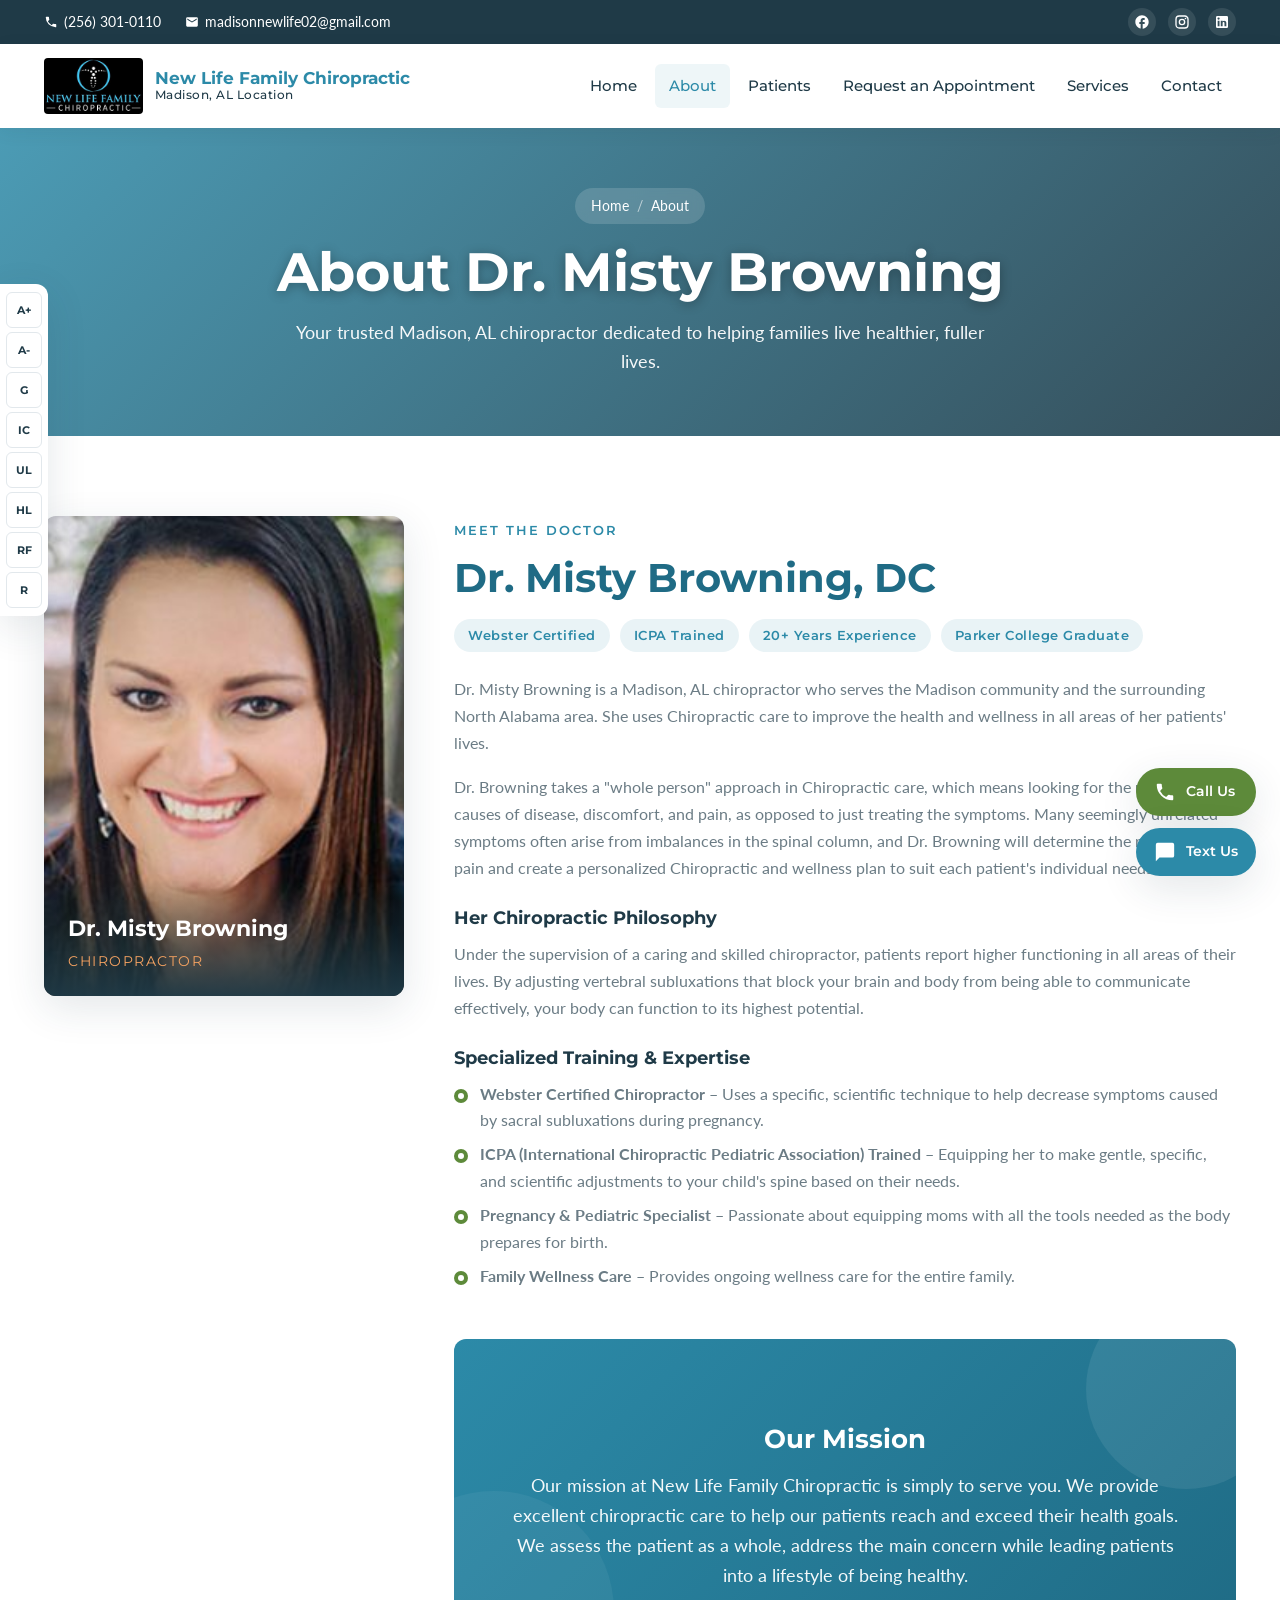
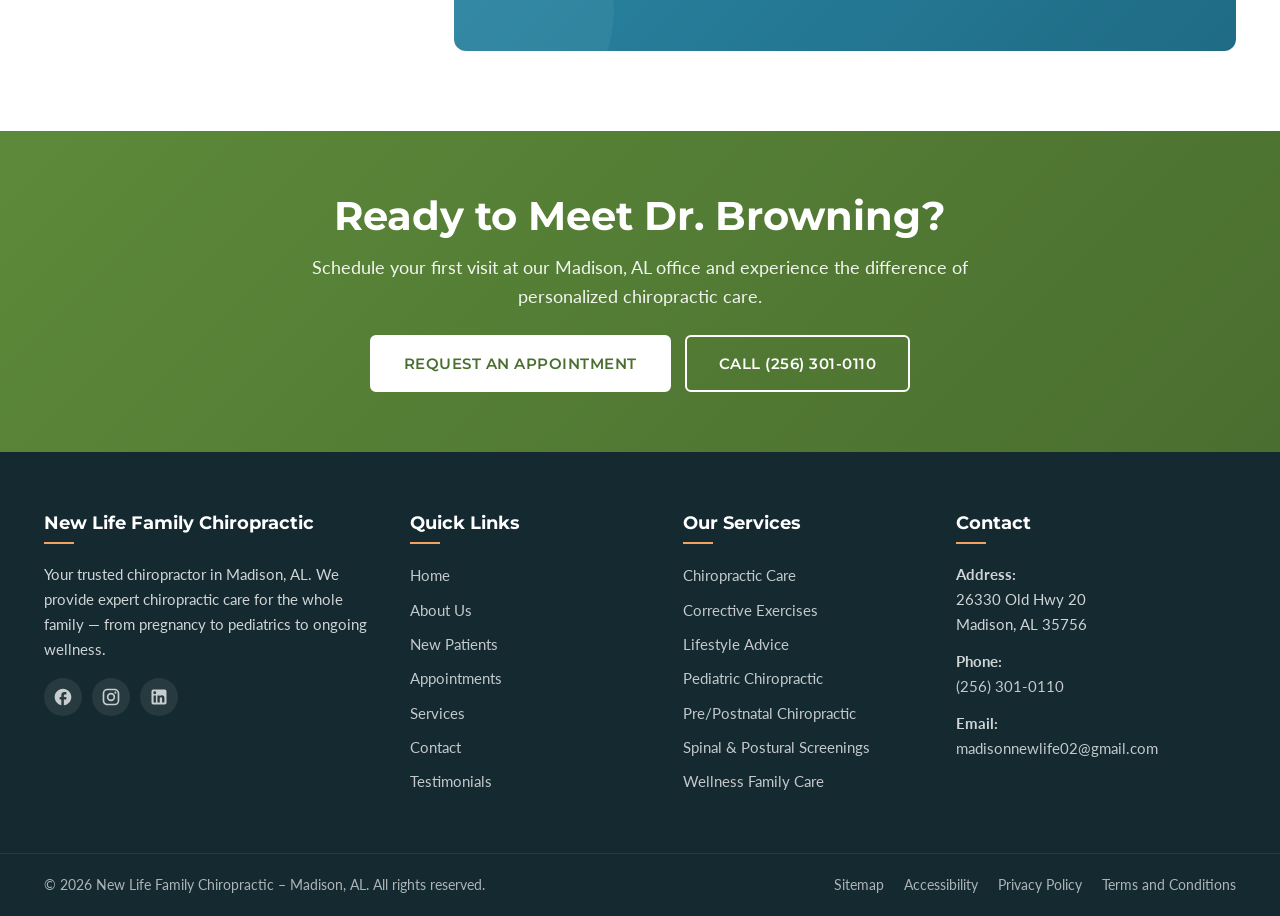
==== commit 2ed50cbe: "Fix data errors, remove injected dev script, wire contact form - Replace wellness@newlifefamilychiro" ====
--- a/about.html
+++ b/about.html
@@ -62,7 +62,7 @@
         <div class="container top-bar-inner">
             <div class="top-bar-left">
                 <a href="tel:+12563010110" class="top-link"><svg width="14" height="14" viewBox="0 0 24 24" fill="currentColor"><path d="M20 15.5c-1.25 0-2.45-.2-3.57-.57a1 1 0 0 0-1.02.24l-2.2 2.2a15.07 15.07 0 0 1-6.59-6.59l2.2-2.2a1 1 0 0 0 .25-1.02A11.36 11.36 0 0 1 8.5 4a1 1 0 0 0-1-1H4a1 1 0 0 0-1 1 17 17 0 0 0 17 17 1 1 0 0 0 1-1v-3.5a1 1 0 0 0-1-1z"/></svg> (256) 301-0110</a>
-                <a href="mailto:wellness@newlifefamilychiro.org" class="top-link"><svg width="14" height="14" viewBox="0 0 24 24" fill="currentColor"><path d="M20 4H4a2 2 0 0 0-2 2v12a2 2 0 0 0 2 2h16a2 2 0 0 0 2-2V6a2 2 0 0 0-2-2zm0 4-8 5-8-5V6l8 5 8-5v2z"/></svg> wellness@newlifefamilychiro.org</a>
+                <a href="mailto:madisonnewlife02@gmail.com" class="top-link"><svg width="14" height="14" viewBox="0 0 24 24" fill="currentColor"><path d="M20 4H4a2 2 0 0 0-2 2v12a2 2 0 0 0 2 2h16a2 2 0 0 0 2-2V6a2 2 0 0 0-2-2zm0 4-8 5-8-5V6l8 5 8-5v2z"/></svg> madisonnewlife02@gmail.com</a>
             </div>
             <div class="top-bar-right">
                 <a href="https://www.facebook.com/NewLifeFamilyChiro/" class="social-icon" aria-label="Facebook" target="_blank" rel="noopener">
@@ -216,7 +216,7 @@
                 <h4>Contact</h4>
                 <p><strong>Address:</strong><br>26330 Old Hwy 20<br>Madison, AL 35756</p>
                 <p><strong>Phone:</strong><br><a href="tel:+12563010110">(256) 301-0110</a></p>
-                <p><strong>Email:</strong><br><a href="mailto:wellness@newlifefamilychiro.org">wellness@newlifefamilychiro.org</a></p>
+                <p><strong>Email:</strong><br><a href="mailto:madisonnewlife02@gmail.com">madisonnewlife02@gmail.com</a></p>
             </div>
         </div>
         <div class="footer-bottom">
@@ -228,7 +228,7 @@
                     <li><a href="#">Privacy Policy</a></li>
                     <li><a href="#">Terms and Conditions</a></li>
                 </ul>
-                <p class="credit">Website by <a href="http://doctormultimedia.com/" target="_blank" rel="noopener">DOCTOR Multimedia</a></p>
+                
             </div>
         </div>
     </footer>
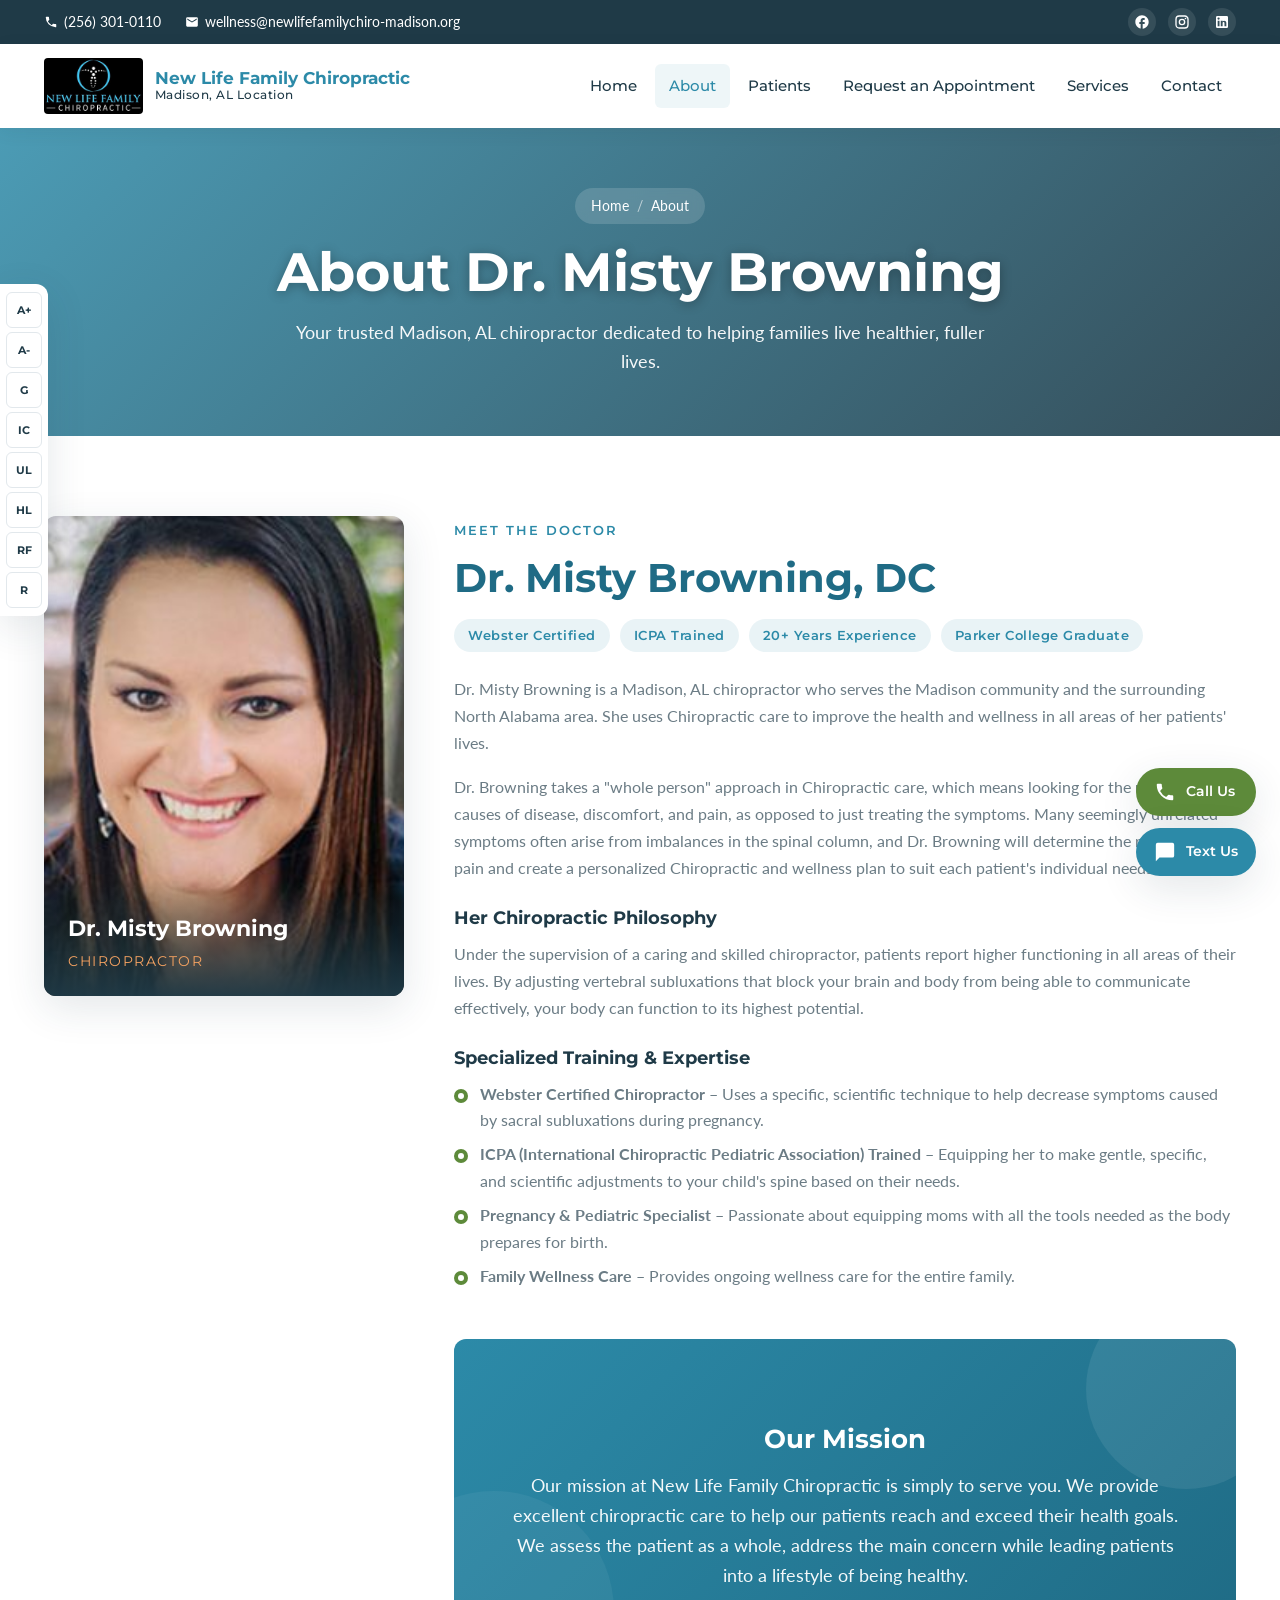
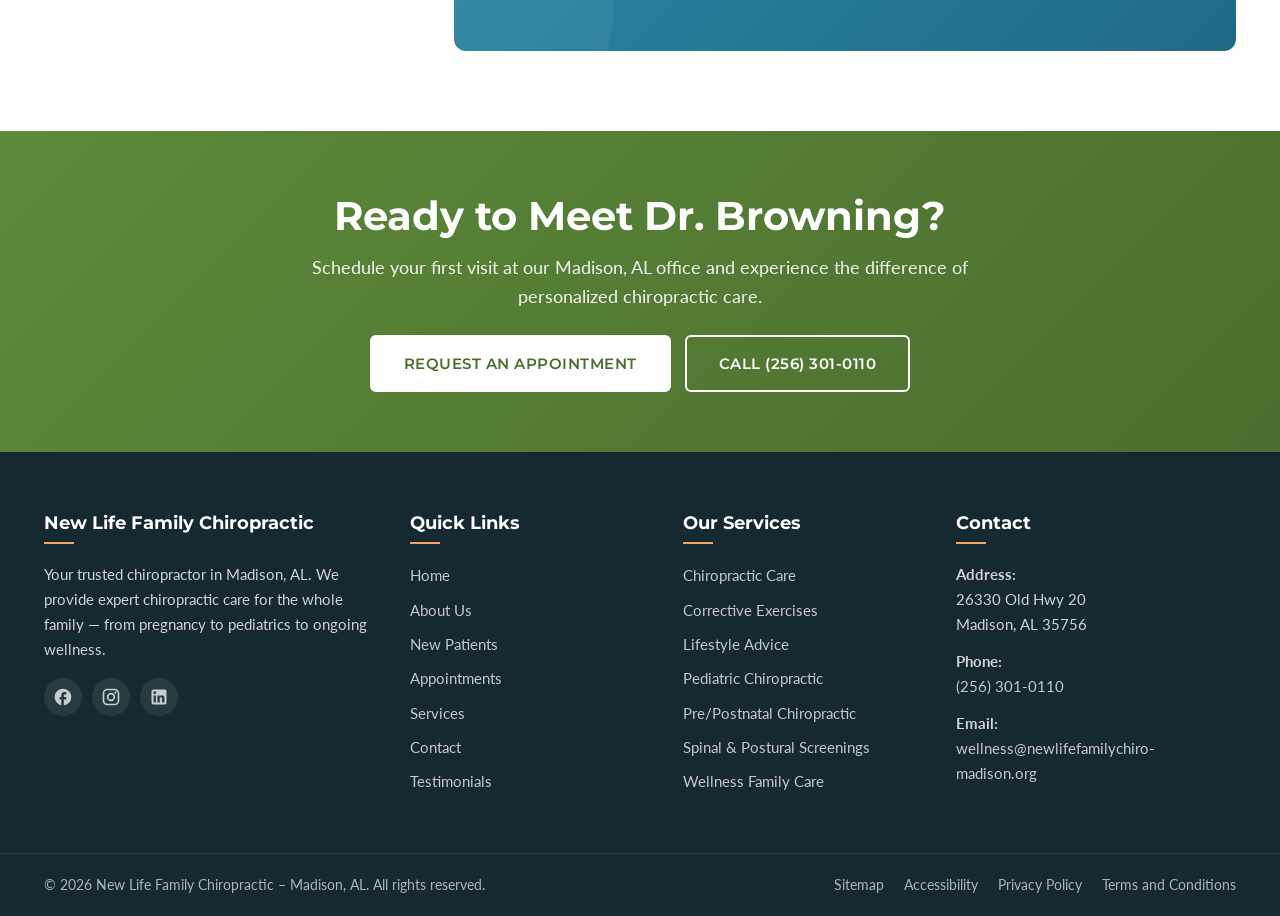
==== commit a0021ebc: "Update email to wellness@newlifefamilychiro-madison.org sitewide Replace madisonnewlife02@gmail.com " ====
--- a/about.html
+++ b/about.html
@@ -62,7 +62,7 @@
         <div class="container top-bar-inner">
             <div class="top-bar-left">
                 <a href="tel:+12563010110" class="top-link"><svg width="14" height="14" viewBox="0 0 24 24" fill="currentColor"><path d="M20 15.5c-1.25 0-2.45-.2-3.57-.57a1 1 0 0 0-1.02.24l-2.2 2.2a15.07 15.07 0 0 1-6.59-6.59l2.2-2.2a1 1 0 0 0 .25-1.02A11.36 11.36 0 0 1 8.5 4a1 1 0 0 0-1-1H4a1 1 0 0 0-1 1 17 17 0 0 0 17 17 1 1 0 0 0 1-1v-3.5a1 1 0 0 0-1-1z"/></svg> (256) 301-0110</a>
-                <a href="mailto:madisonnewlife02@gmail.com" class="top-link"><svg width="14" height="14" viewBox="0 0 24 24" fill="currentColor"><path d="M20 4H4a2 2 0 0 0-2 2v12a2 2 0 0 0 2 2h16a2 2 0 0 0 2-2V6a2 2 0 0 0-2-2zm0 4-8 5-8-5V6l8 5 8-5v2z"/></svg> madisonnewlife02@gmail.com</a>
+                <a href="mailto:wellness@newlifefamilychiro-madison.org" class="top-link"><svg width="14" height="14" viewBox="0 0 24 24" fill="currentColor"><path d="M20 4H4a2 2 0 0 0-2 2v12a2 2 0 0 0 2 2h16a2 2 0 0 0 2-2V6a2 2 0 0 0-2-2zm0 4-8 5-8-5V6l8 5 8-5v2z"/></svg> wellness@newlifefamilychiro-madison.org</a>
             </div>
             <div class="top-bar-right">
                 <a href="https://www.facebook.com/NewLifeFamilyChiro/" class="social-icon" aria-label="Facebook" target="_blank" rel="noopener">
@@ -216,7 +216,7 @@
                 <h4>Contact</h4>
                 <p><strong>Address:</strong><br>26330 Old Hwy 20<br>Madison, AL 35756</p>
                 <p><strong>Phone:</strong><br><a href="tel:+12563010110">(256) 301-0110</a></p>
-                <p><strong>Email:</strong><br><a href="mailto:madisonnewlife02@gmail.com">madisonnewlife02@gmail.com</a></p>
+                <p><strong>Email:</strong><br><a href="mailto:wellness@newlifefamilychiro-madison.org">wellness@newlifefamilychiro-madison.org</a></p>
             </div>
         </div>
         <div class="footer-bottom">
